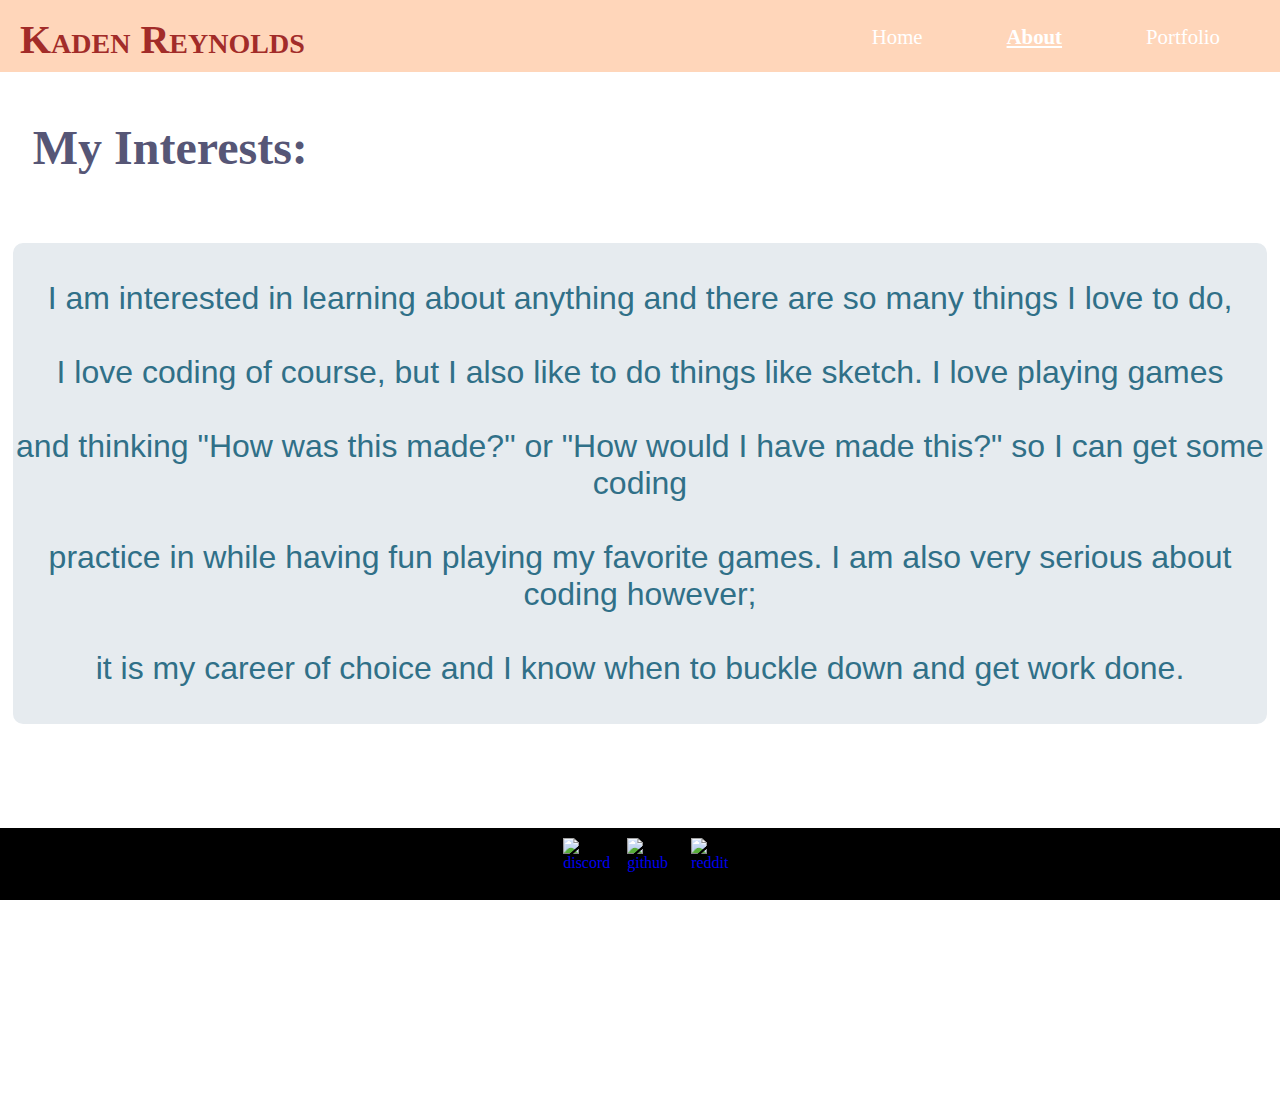
==== about.html @ a998a34d "First Commit Copied code from pt 1" ====
<!DOCTYPE html>
<html lang="en">
<head>
  <meta charset="UTF-8">
  <meta name="viewport" content="width=device-width, initial-scale=1.0">
  <title>About</title>
  <link rel="stylesheet" href="style.css">
</head>
<body>
  <header>
    <div id="links">
      <a class="navlinks" href="C:\Users\kaden\Documents\Coursework\blockwork\personal_website\home.html">Home</a>
      <a class="navlinks" id="currentpagelink" href="C:\Users\kaden\Documents\Coursework\blockwork\personal_website\about.html">About</a>
      <a class="navlinks" href="C:\Users\kaden\Documents\Coursework\blockwork\personal_website\portfolio.html">Portfolio</a>
    </div>
    <div id="logo">
      <h1>Kaden Reynolds</h1>
    </div>
  </header>
  <main>
    <h3 id="interestheader">My Interests:</h3>
    <p id="interestpara">
      <br>
      I am interested in learning about anything and there are so many things I love to do, 
      <br>
      <br>
      I love coding of course, but I also like to do things like sketch. I love playing games 
      <br>
      <br>
      and thinking "How was this made?" or "How would I have made this?" so I can get some coding 
      <br>
      <br>
      practice in while having fun playing my favorite games. I am also very serious about coding however; 
      <br>
      <br>
      it is my career of choice and I know when to buckle down and get work done.
      <br>
      <br>
    </p>
  </main>
  <footer>
    <a href="https://discord.com" id="discordlink" target="_blank">
      <img src="C:\Users\kaden\Downloads\discord (6).png" alt="discord" id="discordimg">
      </img>
    </a>
    <a href="https://github.com" id="githublink" target="_blank">
      <img src="C:\Users\kaden\Downloads\github (2).png" alt="github" id="githubimg">
      </img>
    </a> 
    <a href="https://reddit.com" id="redditlink" target="_blank">
      <img src="C:\Users\kaden\Downloads\reddit (2).png" alt="reddit" id="redditimg">
      </img>
    </a>
  </footer>
</body>
</html>
---- style.css ----
body{
 background-color: rgb(255, 255, 255)
}

header{
  position: fixed;
  z-index: 2;
  width: 100vw;
  height: 8vh;
  margin: 0px auto;
  padding: 0px;
  left: 0px;
  top: 0px;
  background-color: rgb(255, 214, 186);
}

#links{
  position: relative;
  float: right;
  top: 2.8vh;
  right: 20px;
}

.navlinks{
  padding: 20px 40px;
  color: white;
  text-decoration: none;
  text-align: right;
  font-size: 1.3em;  
}

.navlinks:hover{
  background-color: rgb(161, 147, 129);
  border-radius: 3px;
}

#logo{
  position: relative;
  margin: 0px auto;
  padding: 0px;
  float: left;
  bottom: 15%;
  text-align: left;
  left: 20px;
  font-variant: small-caps;
  font-size: 1.25em;
  color: rgb(162, 44, 41);
}

#currentpagelink{
  text-decoration: underline;
  font-weight: 900;
}

#divone{
  position: absolute;
  z-index: 1;
  margin: 0px auto;
  padding: 0px;
  width: 98vw;
  height: 100vh;
  background: url(file:///C:/Users/kaden/Downloads/image_2023-10-09_104027825.png) no-repeat center;
  background-size: 50%;
  background-position: right;
  background-color: rgb(230, 235, 239);
  border-radius: 10px;
}

main{
  position: relative;
  width: 98vw;
  min-height: 100vh;
  margin: 100px auto;
  background-color: rgb(255, 255, 255);
  border-radius: 10px;
}

#divoneheader{
  position: absolute;
  width: 96.7%;
  padding: 10px;
  padding-left: 15px;
  margin: 0px auto;
  margin-bottom: 5%;
  font-family:Verdana, Geneva, Tahoma, sans-serif;
  font-size: 2.65em;
  font-weight: 900;
  text-decoration: underline;
  color: rgb(116, 179, 206);
}

#informationparagraph{
  position: absolute;
  padding-top: 25vh;
  padding-left: 30px;
  color: rgb(56,56,76);
  font-size: 1.3em;
  font-weight: light;
  font-family:Verdana, Geneva, Tahoma, sans-serif;
  word-spacing: .1em;
}

#favquote{
  position: absolute;
  padding-top: 65vh;
  padding-left: 4vw;
  font-weight: lighter;
  font-size: 3em;
  font-family: 'Segoe UI', Tahoma, Geneva, Verdana, sans-serif;
  color: rgb(116, 179, 206);
}


footer{
  position: fixed;
  z-index: 2;
  padding: 0;
  margin: 0px auto;
  left: 0px;
  bottom: 0px;
  width: 100vw;
  height: 8vh;
  background-color: black;
}

#interestheader{
  padding: 20px;
  font-size: 3em;
  color:  rgb(86, 86, 118);
}

#interestpara{
  text-align: center;
  margin: 0px auto;
  width: fit-content;
  font-size: 2em;
  font-weight: lighter;
  font-family:'Segoe UI', Tahoma, Geneva, Verdana, sans-serif;
  background-color: rgb(230, 235, 239);
  color: rgb(48, 112, 136);
  border-radius: 10px;
}

#projectsheader{
  padding: 0;
  margin: 5px auto;
  text-align: center;
  text-decoration: underline;
  font-size: 4em;
  font-family: Arial, sans-serif;
  font-weight: lighter;
  color: rgb(86, 86, 118);
}

#projectone{
  background-color: rgb(230, 235, 239);
}

#projectoneimage{
  position: absolute;
  margin: 75px auto;
  right: 30px;
  width: 30vw;
  height: 70vh;
  background: url(file:///C:/Users/kaden/Videos/Captures/Document%20-%20Opera%2010_10_2023%2012_19_15%20AM.png) no-repeat;
  background-size: contain;
  border-radius: 10px;
}

#projectonedesc{
  padding: 10px;
  width: 35vw;
  margin-top: 80px;
  margin-left: 20px;
  font-size: 1.75em;
  border-radius: 10px;
  background-color: white;
}

#projectonelink{
  position: absolute;
  padding-top: 8vh;
  left: 30%;
  text-align: center;
  font-size: 3em;
  font-weight: bold;
  color: rgb(5, 74, 77);
}

#projecttwo{
  background-color: rgb(230, 235, 239);
}

#projecttwoimage{
  position: absolute;
  margin: 75px auto;
  right: 30px;
  width: 30vw;
  height: 70vh;
  background: url(file:///C:/Users/kaden/Downloads/Grocery%20List%20-%20Opera%2010_10_2023%202_09_13%20PM.png) no-repeat;
  background-size: contain;
  border-radius: 10px;
}

#projecttwodesc{
  padding: 10px;
  width: 35vw;
  margin-top: 80px;
  margin-left: 20px;
  font-size: 1.75em;
  border-radius: 10px;
  background-color: white;
}

#projecttwolink{
  position: absolute;
  padding-top: 8vh;
  left: 30%;
  text-align: center;
  font-size: 3em;
  font-weight: bold;
  color: rgb(5, 74, 77);
}

#projectthree{
  background-color: rgb(230, 235, 239);
}

#projectthreeimage{
  position: absolute;
  margin: 75px auto;
  right: 30px;
  width: 30vw;
  height: 70vh;
  background: url(file:///C:/Users/kaden/Videos/Captures/KadenReynolds_Block_05-ZooProblem%20-%20Opera%2010_10_2023%202_18_54%20PM.png) no-repeat;
  background-size: contain;
  border-radius: 10px;
}

#projectthreedesc{
  padding: 10px;
  width: 35vw;
  margin-top: 80px;
  margin-left: 20px;
  font-size: 1.75em;
  border-radius: 10px;
  background-color: white;
}

#projectthreelink{
  position: absolute;
  padding-top: 8vh;
  left: 30%;
  text-align: center;
  font-size: 3em;
  font-weight: bold;
  color: rgb(5, 74, 77);
}


.projectdivs{
  position: relative;
  padding-top:10px;
  margin: 5px auto;
  width: 70vw;
  height: 70vh;
  background-color: rgb(218, 218, 218);
  border-radius: 7px;
}

.projectname{
  margin: 20px;
  width: 30vw;
  height: 4vh;
  padding-bottom: 20px;
  text-align: center;
  font-size: 3em;
  color: rgb(48, 112, 136);
  border-radius: 10px;
  background-color: white;
}

#discordimg{
  position: absolute;
  width: 50px;
  height: 50px;
  margin: 10px 44vw;
}

#discordlink:hover{
  background-color: rgb(0, 0, 0);
  border-radius: 0px;
}

#githubimg{
  position: absolute;
  width: 50px;
  height: 50px;
  margin: 10px 49vw;
}

#redditimg{
  position: absolute;
  width: 50px;
  height: 50px;
  margin: 10px 54vw;
}
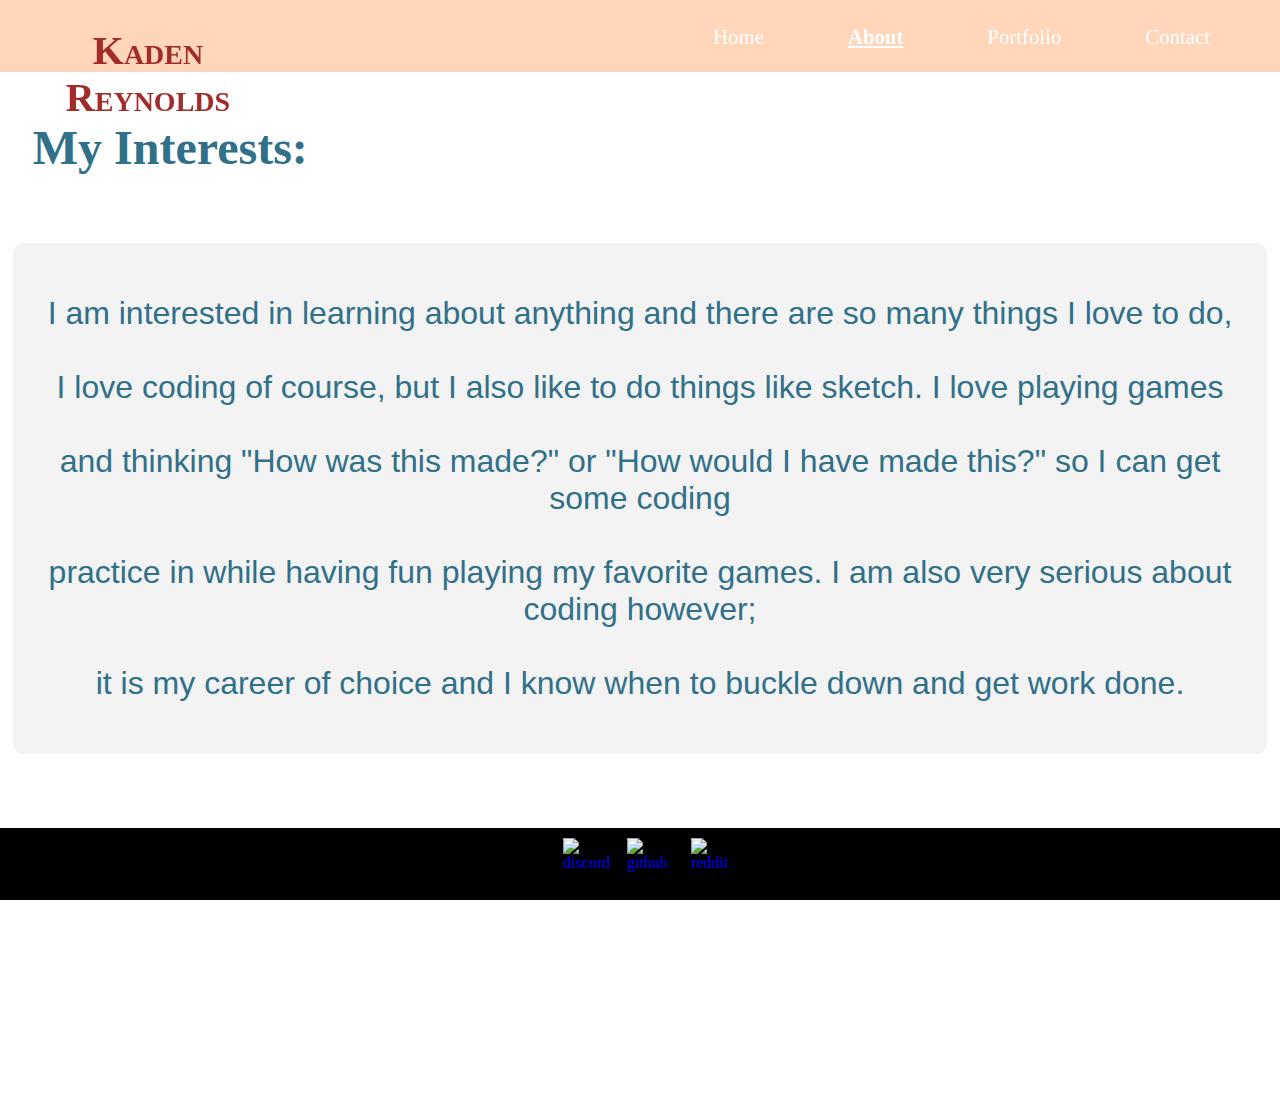
==== commit 74de486b: "Made contact.html responsive" ====
--- a/about.html
+++ b/about.html
@@ -9,12 +9,13 @@
 <body>
   <header>
     <div id="links">
-      <a class="navlinks" href="C:\Users\kaden\Documents\Coursework\blockwork\personal_website\home.html">Home</a>
-      <a class="navlinks" id="currentpagelink" href="C:\Users\kaden\Documents\Coursework\blockwork\personal_website\about.html">About</a>
-      <a class="navlinks" href="C:\Users\kaden\Documents\Coursework\blockwork\personal_website\portfolio.html">Portfolio</a>
+      <a class="navlinks" href="C:\Users\kaden\Documents\Coursework\blockwork\personal_website_2\home.html">Home</a>
+      <a class="navlinks" id="currentpagelink" href="C:\Users\kaden\Documents\Coursework\blockwork\personal_website_2\about.html">About</a>
+      <a class="navlinks" href="C:\Users\kaden\Documents\Coursework\blockwork\personal_website_2\portfolio.html">Portfolio</a>
+      <a class="navlinks" href="C:\Users\kaden\Documents\Coursework\blockwork\personal_website_2\contact.html">Contact</a>
     </div>
     <div id="logo">
-      <h1>Kaden Reynolds</h1>
+      <h1 id="logoname">Kaden Reynolds</h1>
     </div>
   </header>
   <main>
--- a/style.css
+++ b/style.css
@@ -1,3 +1,4 @@
+
 body{
  background-color: rgb(255, 255, 255)
 }
@@ -15,14 +16,17 @@
 }
 
 #links{
-  position: relative;
+  position: flex;
+  justify-content: flex-start;
+  align-self: center;
   float: right;
-  top: 2.8vh;
-  right: 20px;
+  margin-top: 2.8vh;
+  margin-right: 30px;
 }
 
 .navlinks{
   padding: 20px 40px;
+  z-index: 1;
   color: white;
   text-decoration: none;
   text-align: right;
@@ -35,16 +39,22 @@
 }
 
 #logo{
+  display: flex;
+  justify-content: flex-start; 
+  align-items: flex-start;
   position: relative;
   margin: 0px auto;
   padding: 0px;
-  float: left;
-  bottom: 15%;
-  text-align: left;
+  z-index: -1;
+  width: 20vw;
+  height: 5vh;
+  float: left; 
+  text-align: center;
   left: 20px;
   font-variant: small-caps;
   font-size: 1.25em;
   color: rgb(162, 44, 41);
+  /* background-color: rgb(255, 214, 186); */
 }
 
 #currentpagelink{
@@ -59,10 +69,10 @@
   padding: 0px;
   width: 98vw;
   height: 100vh;
-  background: url(file:///C:/Users/kaden/Downloads/image_2023-10-09_104027825.png) no-repeat center;
+  background: url(file:///C:/Users/kaden/Downloads/image_2023-10-09_104027825.png) no-repeat;
   background-size: 50%;
   background-position: right;
-  background-color: rgb(230, 235, 239);
+  background-color: rgb(243, 243, 243);
   border-radius: 10px;
 }
 
@@ -78,31 +88,31 @@
 #divoneheader{
   position: absolute;
   width: 96.7%;
-  padding: 10px;
-  padding-left: 15px;
+  padding: 20px;
+  padding-left: 25px;
   margin: 0px auto;
   margin-bottom: 5%;
-  font-family:Verdana, Geneva, Tahoma, sans-serif;
-  font-size: 2.65em;
-  font-weight: 900;
-  text-decoration: underline;
+  font-family:'Gill Sans', 'Gill Sans MT', Calibri, 'Trebuchet MS', sans-serif;
+  font-size: 2.85em;
+  font-weight: lighter;
   color: rgb(116, 179, 206);
 }
 
 #informationparagraph{
-  position: absolute;
+  position: flex;
+  justify-content: flex-start;
   padding-top: 25vh;
   padding-left: 30px;
   color: rgb(56,56,76);
   font-size: 1.3em;
-  font-weight: light;
+  font-weight: lighter;
   font-family:Verdana, Geneva, Tahoma, sans-serif;
   word-spacing: .1em;
 }
 
 #favquote{
   position: absolute;
-  padding-top: 65vh;
+  padding-top: 6vh;
   padding-left: 4vw;
   font-weight: lighter;
   font-size: 3em;
@@ -110,6 +120,321 @@
   color: rgb(116, 179, 206);
 }
 
+#interestheader{
+  padding: 20px;
+  font-size: 3em;
+  color: rgb(48, 112, 136);
+}
+
+#interestpara{
+  text-align: center;
+  margin: 0px auto;
+  width: fit-content;
+  padding: 15px;
+  font-size: 2em;
+  font-weight: lighter;
+  font-family:'Segoe UI', Tahoma, Geneva, Verdana, sans-serif;
+  background-color: rgb(243, 243, 243);
+  color: rgb(48, 112, 136);
+  border-radius: 10px;
+}
+
+#projectsheader{
+  padding: 0;
+  margin: 5px auto;
+  text-align: center;
+  font-size: 4em;
+  font-family:'Trebuchet MS', 'Lucida Sans Unicode', 'Lucida Grande', 'Lucida Sans', Arial, sans-serif;
+  font-weight: lighter;
+  color: rgb(86, 86, 118);
+}
+
+#projectone{
+  background-color: rgb(242, 242, 242);
+}
+
+#projectoneimage{
+  position: absolute;
+  margin: 75px auto;
+  right: 30px;
+  width: 30vw;
+  height: 70vh;
+  background: url(file:///C:/Users/kaden/Videos/Captures/Document%20-%20Opera%2010_10_2023%2012_19_15%20AM.png) no-repeat;
+  background-size: contain;
+  border-radius: 10px;
+}
+
+#projectonedesc{
+  padding: 10px;
+  width: 35vw;
+  margin-top: 80px;
+  margin-left: 20px;
+  font-size: 1.75em;
+  border-radius: 10px;
+  font-family:'Gill Sans', 'Gill Sans MT', Calibri, 'Trebuchet MS', sans-serif;
+  /* background-color: white; */
+}
+
+#projectonelink{
+  position: absolute;
+  margin: 9vh auto;
+  padding: 10px;
+  left: 35%;
+  text-align: center;
+  text-decoration: none;
+  font-size: 2em;
+  font-weight: light;
+  font-family: Georgia, Times, 'Times New Roman', serif;
+  border-radius: 10px;
+  color: rgb(5, 74, 77);
+}
+
+#projectonelink:hover{
+  background-color:#ccc;
+}
+
+#projecttwo{
+  background-color: rgb(242, 242, 242);
+}
+
+#projecttwoimage{
+  position: absolute;
+  margin: 75px auto;
+  right: 30px;
+  width: 30vw;
+  height: 70vh;
+  background: url(file:///C:/Users/kaden/Downloads/Grocery%20List%20-%20Opera%2010_10_2023%202_09_13%20PM.png) no-repeat;
+  background-size: contain;
+  border-radius: 10px;
+}
+
+#projecttwodesc{
+  padding: 10px;
+  width: 35vw;
+  margin-top: 80px;
+  margin-left: 20px;
+  font-size: 1.75em;
+  border-radius: 10px;
+  font-family:'Gill Sans', 'Gill Sans MT', Calibri, 'Trebuchet MS', sans-serif;
+  /* background-color: white; */
+}
+
+#projecttwolink{
+  position: absolute;
+  margin: 9vh auto;
+  padding: 10px;
+  left: 35%;
+  text-align: center;
+  text-decoration: none;
+  font-size: 2em;
+  font-weight: light;
+  font-family: Georgia, Times, 'Times New Roman', serif;
+  border-radius: 10px;
+  color: rgb(5, 74, 77);
+}
+
+#projecttwolink:hover{
+  background-color:#ccc;
+}
+
+#projectthree{
+  background-color: rgb(242, 242, 242);
+}
+
+#projectthreeimage{
+  position: absolute;
+  margin: 75px auto;
+  right: 30px;
+  width: 30vw;
+  height: 70vh;
+  background: url(file:///C:/Users/kaden/Videos/Captures/KadenReynolds_Block_05-ZooProblem%20-%20Opera%2010_10_2023%202_18_54%20PM.png) no-repeat;
+  background-size: contain;
+  border-radius: 10px;
+}
+
+#projectthreedesc{
+  padding: 10px;
+  width: 35vw;
+  margin-top: 80px;
+  margin-left: 20px;
+  font-size: 1.75em;
+  border-radius: 10px;
+  font-weight: light;
+  font-family:'Gill Sans', 'Gill Sans MT', Calibri, 'Trebuchet MS', sans-serif;
+  /* background-color: white; */
+}
+
+#projectthreelink{
+  position: absolute;
+  margin: 9vh auto;
+  padding: 10px;
+  left: 35%;
+  text-align: center;
+  text-decoration: none;
+  font-size: 2em;
+  font-weight: light;
+  font-family: Georgia, Times, 'Times New Roman', serif;
+  border-radius: 10px;
+  color: rgb(5, 74, 77);
+}
+
+#projectthreelink:hover{
+  background-color:#ccc;
+}
+
+
+.projectdivs{
+  position: relative;
+  padding-top:10px;
+  margin: 5px auto;
+  width: 70vw;
+  height: 70vh;
+  background-color: rgb(218, 218, 218);
+  border-radius: 7px;
+}
+
+.projectname{
+  margin: 20px;
+  width: 30vw;
+  height: 4vh;
+  padding-bottom: 20px;
+  text-align: center;
+  font-size: 3.5em;
+  font-family: 'Gill Sans', 'Gill Sans MT', Calibri, 'Trebuchet MS', sans-serif;
+  font-weight: lighter;
+  color: rgb(48, 112, 136);
+  border-radius: 10px;
+  /* background-color: white; */
+}
+
+#discordimg{
+  position: absolute;
+  width: 50px;
+  height: 50px;
+  margin: 10px 44vw;
+}
+
+#discordlink:hover{
+  background-color: rgb(0, 0, 0);
+  border-radius: 0px;
+}
+
+#githubimg{
+  position: absolute;
+  width: 50px;
+  height: 50px;
+  margin: 10px 49vw;
+}
+
+#redditimg{
+  position: absolute;
+  width: 50px;
+  height: 50px;
+  margin: 10px 54vw;
+}
+
+#formdiv{
+  display: flex;
+  justify-content: space-between;
+  align-items: flex-start;
+  margin: 15vh auto;
+  width: 40vw;
+  height: 65vh;
+  padding-left: 5vw;
+  padding-right: 2vw;
+  margin-left: 25%;
+  background-color:#f0f0f0;
+  border-radius: 5px;
+}
+
+#formheader{
+  position: relative;
+  top: 1vh;
+  font-size: 4em;
+  font-weight:500;
+  font-family: Georgia, Times, 'Times New Roman', serif;
+  color: rgb(48, 112, 136);
+}
+
+#contactform{
+  position: flex;
+  justify-content: flex-start;
+  align-items: center;
+  margin-top: 13vh;
+} 
+
+.labels{
+  font-size: 1.3em;
+  font-weight: light;
+  font-family: 'Gill Sans', 'Gill Sans MT', Calibri, 'Trebuchet MS', sans-serif;
+  /* color: rgb(86, 86, 118); */
+  color: rgb(5, 74, 77);
+}
+
+.forminputs{
+  width: 14vw;
+  height: 3.5vh;
+  display: block;
+  padding-right: 5vw;
+  margin-top: .5vh;
+  margin-bottom: 3vh;
+  box-sizing: border-box;
+  border: none;
+  border-bottom: 2px solid #ccc;
+  border-radius: 4px;
+  background-color: #f8f8f8;
+  font-family: 'Segoe UI', Tahoma, Geneva, Verdana, sans-serif;
+}
+
+#messageheader{
+  margin-bottom: .5vh;
+  font-size: 1.3em;
+  font-weight: lighter;
+}
+
+textarea{
+  width: 20vw;
+  height: 20vh;
+  padding: 7px;
+  box-sizing: border-box;
+  border: none;
+  border-bottom: 2px solid #ccc;
+  border-radius: 4px;
+  background-color: #f8f8f8;
+  resize: none;
+  font-family: 'Segoe UI', Tahoma, Geneva, Verdana, sans-serif;
+}
+
+#submitbtn{
+  margin-top: 3vh;
+  padding: 0px;
+  width: 8vw;
+  height: 4vh;
+  text-align: center;
+  font-size: 1.5em;
+  font-weight: light;
+  background-color: #f0f0f0;
+  border: 3px solid #ccc;
+  /* color: rgb(5, 74, 77); */
+  color: rgb(86, 86, 118);
+}
+
+#submitbtn:hover{
+  background-color: #ccc;
+  font-weight:600;
+}
+
+#congratsheader{
+  font-size: 4em;
+  text-align: center;
+  font-family:'Segoe UI', Tahoma, Geneva, Verdana, sans-serif;
+}
+
+#recievedheader{
+  font-size: 1em;
+  text-align: center;
+  font-family:Tahoma, Geneva, Verdana, sans-serif;
+}
 
 footer{
   position: fixed;
@@ -123,185 +448,74 @@
   background-color: black;
 }
 
-#interestheader{
-  padding: 20px;
-  font-size: 3em;
-  color:  rgb(86, 86, 118);
-}
-
-#interestpara{
-  text-align: center;
-  margin: 0px auto;
-  width: fit-content;
-  font-size: 2em;
-  font-weight: lighter;
-  font-family:'Segoe UI', Tahoma, Geneva, Verdana, sans-serif;
-  background-color: rgb(230, 235, 239);
-  color: rgb(48, 112, 136);
-  border-radius: 10px;
-}
-
-#projectsheader{
-  padding: 0;
-  margin: 5px auto;
-  text-align: center;
-  text-decoration: underline;
-  font-size: 4em;
-  font-family: Arial, sans-serif;
-  font-weight: lighter;
-  color: rgb(86, 86, 118);
-}
-
-#projectone{
-  background-color: rgb(230, 235, 239);
-}
-
-#projectoneimage{
-  position: absolute;
-  margin: 75px auto;
-  right: 30px;
-  width: 30vw;
-  height: 70vh;
-  background: url(file:///C:/Users/kaden/Videos/Captures/Document%20-%20Opera%2010_10_2023%2012_19_15%20AM.png) no-repeat;
-  background-size: contain;
-  border-radius: 10px;
-}
-
-#projectonedesc{
-  padding: 10px;
-  width: 35vw;
-  margin-top: 80px;
-  margin-left: 20px;
-  font-size: 1.75em;
-  border-radius: 10px;
-  background-color: white;
-}
-
-#projectonelink{
-  position: absolute;
-  padding-top: 8vh;
-  left: 30%;
-  text-align: center;
-  font-size: 3em;
-  font-weight: bold;
-  color: rgb(5, 74, 77);
-}
-
-#projecttwo{
-  background-color: rgb(230, 235, 239);
-}
-
-#projecttwoimage{
-  position: absolute;
-  margin: 75px auto;
-  right: 30px;
-  width: 30vw;
-  height: 70vh;
-  background: url(file:///C:/Users/kaden/Downloads/Grocery%20List%20-%20Opera%2010_10_2023%202_09_13%20PM.png) no-repeat;
-  background-size: contain;
-  border-radius: 10px;
-}
-
-#projecttwodesc{
-  padding: 10px;
-  width: 35vw;
-  margin-top: 80px;
-  margin-left: 20px;
-  font-size: 1.75em;
-  border-radius: 10px;
-  background-color: white;
-}
-
-#projecttwolink{
-  position: absolute;
-  padding-top: 8vh;
-  left: 30%;
-  text-align: center;
-  font-size: 3em;
-  font-weight: bold;
-  color: rgb(5, 74, 77);
-}
-
-#projectthree{
-  background-color: rgb(230, 235, 239);
-}
-
-#projectthreeimage{
-  position: absolute;
-  margin: 75px auto;
-  right: 30px;
-  width: 30vw;
-  height: 70vh;
-  background: url(file:///C:/Users/kaden/Videos/Captures/KadenReynolds_Block_05-ZooProblem%20-%20Opera%2010_10_2023%202_18_54%20PM.png) no-repeat;
-  background-size: contain;
-  border-radius: 10px;
-}
-
-#projectthreedesc{
-  padding: 10px;
-  width: 35vw;
-  margin-top: 80px;
-  margin-left: 20px;
-  font-size: 1.75em;
-  border-radius: 10px;
-  background-color: white;
-}
-
-#projectthreelink{
-  position: absolute;
-  padding-top: 8vh;
-  left: 30%;
-  text-align: center;
-  font-size: 3em;
-  font-weight: bold;
-  color: rgb(5, 74, 77);
-}
-
-
-.projectdivs{
-  position: relative;
-  padding-top:10px;
-  margin: 5px auto;
-  width: 70vw;
-  height: 70vh;
-  background-color: rgb(218, 218, 218);
-  border-radius: 7px;
-}
-
-.projectname{
-  margin: 20px;
-  width: 30vw;
-  height: 4vh;
-  padding-bottom: 20px;
-  text-align: center;
-  font-size: 3em;
-  color: rgb(48, 112, 136);
-  border-radius: 10px;
-  background-color: white;
-}
-
-#discordimg{
-  position: absolute;
-  width: 50px;
-  height: 50px;
-  margin: 10px 44vw;
-}
-
-#discordlink:hover{
-  background-color: rgb(0, 0, 0);
-  border-radius: 0px;
-}
-
-#githubimg{
-  position: absolute;
-  width: 50px;
-  height: 50px;
-  margin: 10px 49vw;
-}
-
-#redditimg{
-  position: absolute;
-  width: 50px;
-  height: 50px;
-  margin: 10px 54vw;
-}
+@media all and (max-width: 1000px){
+  #logo{
+    font-size: 1em;
+    margin: 0px;
+    justify-content: flex-start;
+    align-items: flex-start;
+  }
+  #logoname{
+    visibility: hidden;
+    content: "KR";
+  }
+  #logoname::after{
+    visibility: visible;
+    content: "KR";
+    text-align: right;
+  }
+  #formdiv{
+    width: 80vw;
+    height: 80vh;
+    margin: 20vh 0px;
+  }
+}
+
+@media all and (max-width: 600px){
+  #divone{
+    background-size: 10%;
+  }
+  #formdiv{
+    width: 99vw;
+    height: 99vh;
+    justify-content: flex-start;
+    margin: 20vh 0px;
+    padding: 5px;
+  }
+  #formheader{
+    font-size: 2em;
+  }
+  .forminputs{
+    width: 60vw;
+    padding: 0px;
+    margin-left: 0%;
+  }
+  textarea{
+    width: 60vw;
+    padding: 0px;
+    margin-left: 0%;
+  }
+  .navlinks{
+    font-size: 1em;
+  }
+  #submitbtn{
+    font-size: 1em;
+    width: 20vw;
+  }
+  footer{
+    margin: 2.5vw;
+  }
+}
+
+@media all and (max-width: 400px){
+  .forminputs{
+    width: 40vw;
+    padding: 0px;
+    margin-left: 0%;
+  }
+  textarea{
+    width: 40vw;
+    padding: 0px;
+    margin-left: 0%;
+  }
+}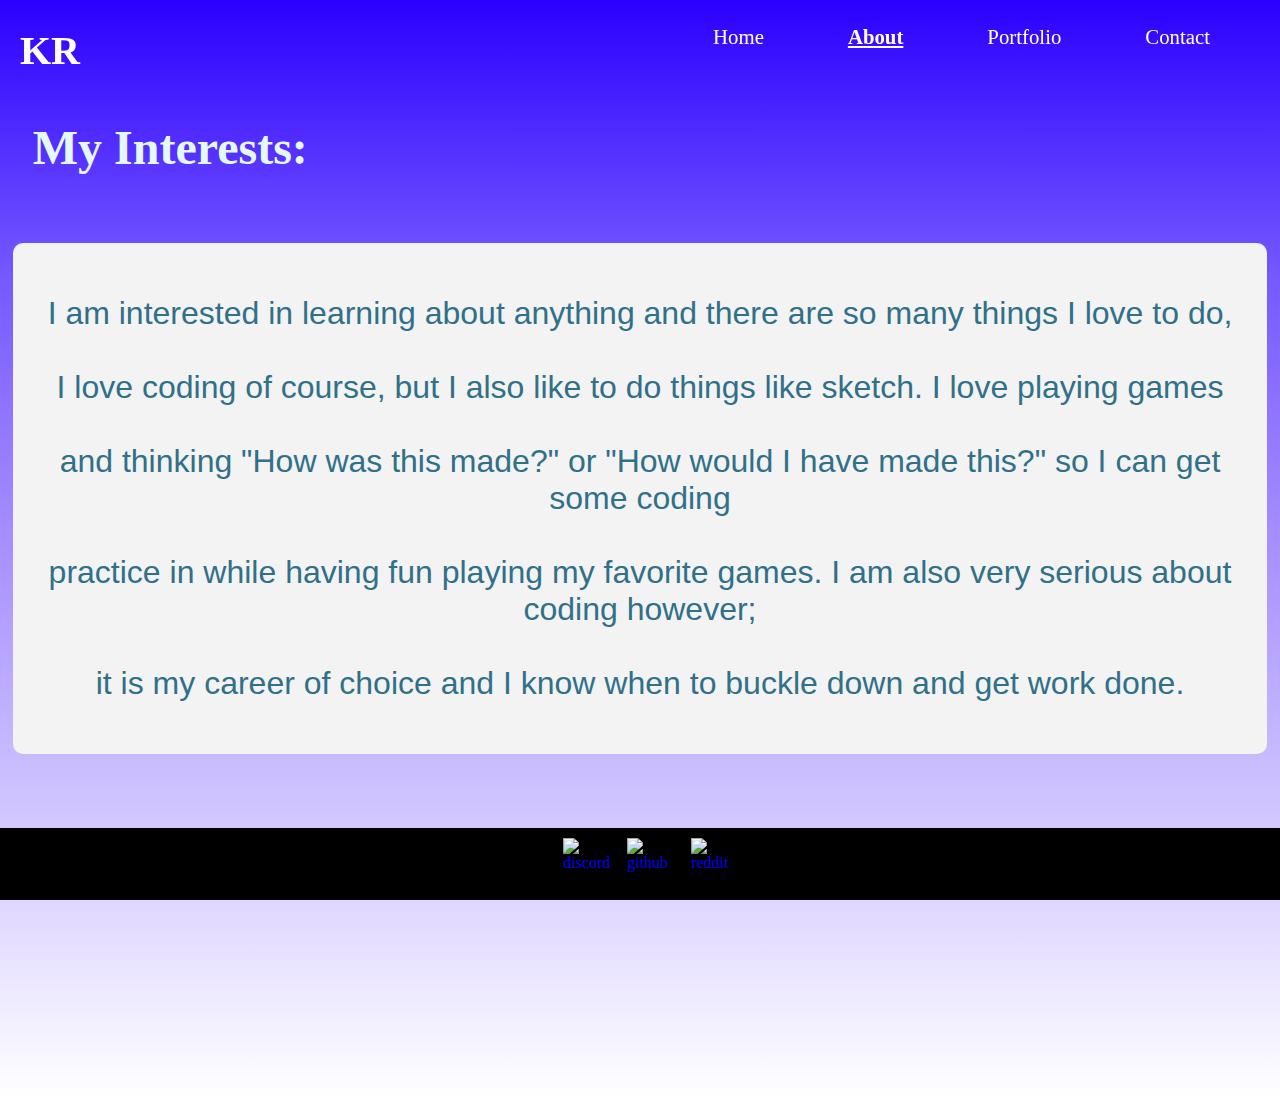
==== commit e63c9c3f: "Complete restyle" ====
--- a/about.html
+++ b/about.html
@@ -15,7 +15,7 @@
       <a class="navlinks" href="C:\Users\kaden\Documents\Coursework\blockwork\personal_website_2\contact.html">Contact</a>
     </div>
     <div id="logo">
-      <h1 id="logoname">Kaden Reynolds</h1>
+      <h1 id="logoname">KR</h1>
     </div>
   </header>
   <main>
--- a/style.css
+++ b/style.css
@@ -1,6 +1,6 @@
 
 body{
- background-color: rgb(255, 255, 255)
+  background-image: linear-gradient(to top, #ffffff, #d3c8ff, #a791ff, #7658ff, #2c00ff);
 }
 
 header{
@@ -12,7 +12,7 @@
   padding: 0px;
   left: 0px;
   top: 0px;
-  background-color: rgb(255, 214, 186);
+  /* background-color: rgb(255, 214, 186); */
 }
 
 #links{
@@ -34,7 +34,8 @@
 }
 
 .navlinks:hover{
-  background-color: rgb(161, 147, 129);
+  background-color: rgb(255, 255, 255);
+  color: black;
   border-radius: 3px;
 }
 
@@ -53,7 +54,7 @@
   left: 20px;
   font-variant: small-caps;
   font-size: 1.25em;
-  color: rgb(162, 44, 41);
+  color: rgb(255, 255, 255);
   /* background-color: rgb(255, 214, 186); */
 }
 
@@ -72,7 +73,7 @@
   background: url(file:///C:/Users/kaden/Downloads/image_2023-10-09_104027825.png) no-repeat;
   background-size: 50%;
   background-position: right;
-  background-color: rgb(243, 243, 243);
+  /* background-color: rgb(243, 243, 243); */
   border-radius: 10px;
 }
 
@@ -81,7 +82,7 @@
   width: 98vw;
   min-height: 100vh;
   margin: 100px auto;
-  background-color: rgb(255, 255, 255);
+  /* background-color: rgb(255, 255, 255); */
   border-radius: 10px;
 }
 
@@ -95,7 +96,7 @@
   font-family:'Gill Sans', 'Gill Sans MT', Calibri, 'Trebuchet MS', sans-serif;
   font-size: 2.85em;
   font-weight: lighter;
-  color: rgb(116, 179, 206);
+  color: rgb(255, 255, 255);
 }
 
 #informationparagraph{
@@ -103,7 +104,7 @@
   justify-content: flex-start;
   padding-top: 25vh;
   padding-left: 30px;
-  color: rgb(56,56,76);
+  color: rgb(216, 216, 255);
   font-size: 1.3em;
   font-weight: lighter;
   font-family:Verdana, Geneva, Tahoma, sans-serif;
@@ -117,13 +118,13 @@
   font-weight: lighter;
   font-size: 3em;
   font-family: 'Segoe UI', Tahoma, Geneva, Verdana, sans-serif;
-  color: rgb(116, 179, 206);
+  color: rgb(0, 31, 209);
 }
 
 #interestheader{
   padding: 20px;
   font-size: 3em;
-  color: rgb(48, 112, 136);
+  color: rgb(228, 248, 255);
 }
 
 #interestpara{
@@ -146,47 +147,72 @@
   font-size: 4em;
   font-family:'Trebuchet MS', 'Lucida Sans Unicode', 'Lucida Grande', 'Lucida Sans', Arial, sans-serif;
   font-weight: lighter;
-  color: rgb(86, 86, 118);
+  color: rgb(255, 255, 255);
 }
 
 #projectone{
+  display: flex;
+  position: absolute;
+  justify-content: flex-start;
+  align-items: flex-start;
+  margin-right: 0px;
+  margin-left: 1vw;
   background-color: rgb(242, 242, 242);
 }
 
 #projectoneimage{
   position: absolute;
-  margin: 75px auto;
-  right: 30px;
+  display: flex;
+  top: 0px;
   width: 30vw;
-  height: 70vh;
+  height: 28.5vh;
+  z-index: 1;
   background: url(file:///C:/Users/kaden/Videos/Captures/Document%20-%20Opera%2010_10_2023%2012_19_15%20AM.png) no-repeat;
-  background-size: contain;
+  background-size: cover;
+  border-top-right-radius: 7px;
+  border-top-left-radius: 7px;
+  border-bottom-left-radius: 2px;
+  border-bottom-right-radius: 2px;
+}
+
+#projectonedesc{
+  position: absolute;
+  padding: 1vh;
+  margin: 1vh auto;
+  width: 25vw;
+  height: 16vh;
+  top: 18.5vw;
+  left: 6%;
+  font-size: 1em;
   border-radius: 10px;
-}
-
-#projectonedesc{
-  padding: 10px;
-  width: 35vw;
-  margin-top: 80px;
-  margin-left: 20px;
-  font-size: 1.75em;
-  border-radius: 10px;
+  border-bottom: 2px solid grey;
   font-family:'Gill Sans', 'Gill Sans MT', Calibri, 'Trebuchet MS', sans-serif;
-  /* background-color: white; */
+  background-color: white;
 }
 
 #projectonelink{
   position: absolute;
-  margin: 9vh auto;
-  padding: 10px;
-  left: 35%;
+  margin: 11.3vh auto;
+  margin-bottom: 0px;
+  height: 4vh;
+  padding: 5px 10px;
+  padding-bottom: 0px;
+  left: 74%;
+  top: 17.2vh;
+  z-index: 1;
   text-align: center;
   text-decoration: none;
-  font-size: 2em;
+  font-size: 1.25em;
   font-weight: light;
   font-family: Georgia, Times, 'Times New Roman', serif;
-  border-radius: 10px;
+  border-bottom-left-radius: 10px;
+  border-bottom-right-radius: 10px;
+  border-top-right-radius: 0px;
+  border-top-left-radius: 0px;
+  border-bottom: solid 2px grey;
+  border-top: 2px solid grey;
   color: rgb(5, 74, 77);
+  background-color: white;
 }
 
 #projectonelink:hover{
@@ -194,43 +220,69 @@
 }
 
 #projecttwo{
+  position: absolute;
+  display: flex;
+  justify-content: flex-start;
+  align-items: flex-start;
+  top: 11.5vh;
+  margin-top: 0px;
+  margin-left: 33.5vw;
   background-color: rgb(242, 242, 242);
 }
 
 #projecttwoimage{
   position: absolute;
-  margin: 75px auto;
-  right: 30px;
+  display: flex;
+  top: 0px;
   width: 30vw;
-  height: 70vh;
+  height: 28.5vh;
+  z-index: 1;
   background: url(file:///C:/Users/kaden/Downloads/Grocery%20List%20-%20Opera%2010_10_2023%202_09_13%20PM.png) no-repeat;
-  background-size: contain;
+  background-size: cover;
+  border-top-right-radius: 7px;
+  border-top-left-radius: 7px;
+  border-bottom-left-radius: 2px;
+  border-bottom-right-radius: 2px;
+}
+
+#projecttwodesc{
+  position: absolute;
+  padding: 1vh;
+  margin: 1vh auto;
+  width: 25vw;
+  height: 16vh;
+  top: 18.5vw;
+  left: 6%;
+  font-size: 1em;
   border-radius: 10px;
-}
-
-#projecttwodesc{
-  padding: 10px;
-  width: 35vw;
-  margin-top: 80px;
-  margin-left: 20px;
-  font-size: 1.75em;
-  border-radius: 10px;
+  border-bottom: 2px solid grey;
   font-family:'Gill Sans', 'Gill Sans MT', Calibri, 'Trebuchet MS', sans-serif;
-  /* background-color: white; */
+  background-color: white;
 }
 
 #projecttwolink{
   position: absolute;
-  margin: 9vh auto;
-  padding: 10px;
-  left: 35%;
+  margin: 11.3vh auto;
+  margin-bottom: 0px;
+  height: 4vh;
+  padding: 5px 10px;
+  padding-bottom: 0px;
+  left: 74%;
+  top: 17.2vh;
+  z-index: 1;
   text-align: center;
   text-decoration: none;
-  font-size: 2em;
+  font-size: 1.25em;
   font-weight: light;
   font-family: Georgia, Times, 'Times New Roman', serif;
-  border-radius: 10px;
+  border-bottom-left-radius: 10px;
+  border-bottom-right-radius: 10px;
+  border-top-right-radius: 0px;
+  border-top-left-radius: 0px;
+  border-bottom: solid 2px grey;
+  border-top: 2px solid grey;
   color: rgb(5, 74, 77);
+  background-color: white;
 }
 
 #projecttwolink:hover{
@@ -238,73 +290,105 @@
 }
 
 #projectthree{
+  position: absolute;
+  display: flex;
+  justify-content: flex-end;
+  align-items: flex-end;
+  top: 11.5vh;
+  margin-top: 0px;
+  margin-left: 66vw;
   background-color: rgb(242, 242, 242);
 }
 
 #projectthreeimage{
   position: absolute;
-  margin: 75px auto;
-  right: 30px;
+  display: flex;
+  top: 0px;
   width: 30vw;
-  height: 70vh;
+  height: 28.5vh;
+  z-index: 1;
   background: url(file:///C:/Users/kaden/Videos/Captures/KadenReynolds_Block_05-ZooProblem%20-%20Opera%2010_10_2023%202_18_54%20PM.png) no-repeat;
-  background-size: contain;
+  background-size: cover;
+  border-top-right-radius: 7px;
+  border-top-left-radius: 7px;
+  border-bottom-left-radius: 2px;
+  border-bottom-right-radius: 2px;
+}
+
+#projectthreedesc{
+  position: absolute;
+  padding: 1vh;
+  margin: 1vh auto;
+  width: 25vw;
+  height: 16vh;
+  top: 18.5vw;
+  left: 6%;
+  font-size: 1em;
   border-radius: 10px;
-}
-
-#projectthreedesc{
-  padding: 10px;
-  width: 35vw;
-  margin-top: 80px;
-  margin-left: 20px;
-  font-size: 1.75em;
-  border-radius: 10px;
-  font-weight: light;
+  border-bottom: 2px solid grey;
   font-family:'Gill Sans', 'Gill Sans MT', Calibri, 'Trebuchet MS', sans-serif;
-  /* background-color: white; */
+  background-color: white;
 }
 
 #projectthreelink{
   position: absolute;
-  margin: 9vh auto;
-  padding: 10px;
-  left: 35%;
+  margin: 11vh auto;
+  margin-bottom: 0px;
+  height: 4vh;
+  padding: 5px 10px;
+  padding-bottom: 0px;
+  left: 74%;
+  top: 17.2vh;
+  z-index: 1;
   text-align: center;
   text-decoration: none;
-  font-size: 2em;
+  font-size: 1.25em;
   font-weight: light;
   font-family: Georgia, Times, 'Times New Roman', serif;
-  border-radius: 10px;
+  border-bottom-left-radius: 10px;
+  border-bottom-right-radius: 10px;
+  border-top-right-radius: 0px;
+  border-top-left-radius: 0px;
+  border-bottom: solid 2px grey;
+  border-top: 2px solid grey;
   color: rgb(5, 74, 77);
+  background-color: white;
 }
 
 #projectthreelink:hover{
   background-color:#ccc;
 }
 
+#zooname{
+  padding-top: 20vh;
+  margin-bottom: 23vh;
+}
+
 
 .projectdivs{
   position: relative;
-  padding-top:10px;
-  margin: 5px auto;
-  width: 70vw;
-  height: 70vh;
+  padding-top: 10px;
+  width: 30vw;
+  height: 55vh;
   background-color: rgb(218, 218, 218);
   border-radius: 7px;
 }
 
 .projectname{
-  margin: 20px;
-  width: 30vw;
+  position: absolute;
+  margin: 25vh 20px;
+  width: 15vw;
   height: 4vh;
-  padding-bottom: 20px;
-  text-align: center;
-  font-size: 3.5em;
+  padding-top: 3vh;
+  left: 2%;
+  text-align: center;
+  font-size: 1.5em;
   font-family: 'Gill Sans', 'Gill Sans MT', Calibri, 'Trebuchet MS', sans-serif;
   font-weight: lighter;
   color: rgb(48, 112, 136);
   border-radius: 10px;
-  /* background-color: white; */
+  border-bottom: solid 2px grey;
+  background-color: white;
 }
 
 #discordimg{
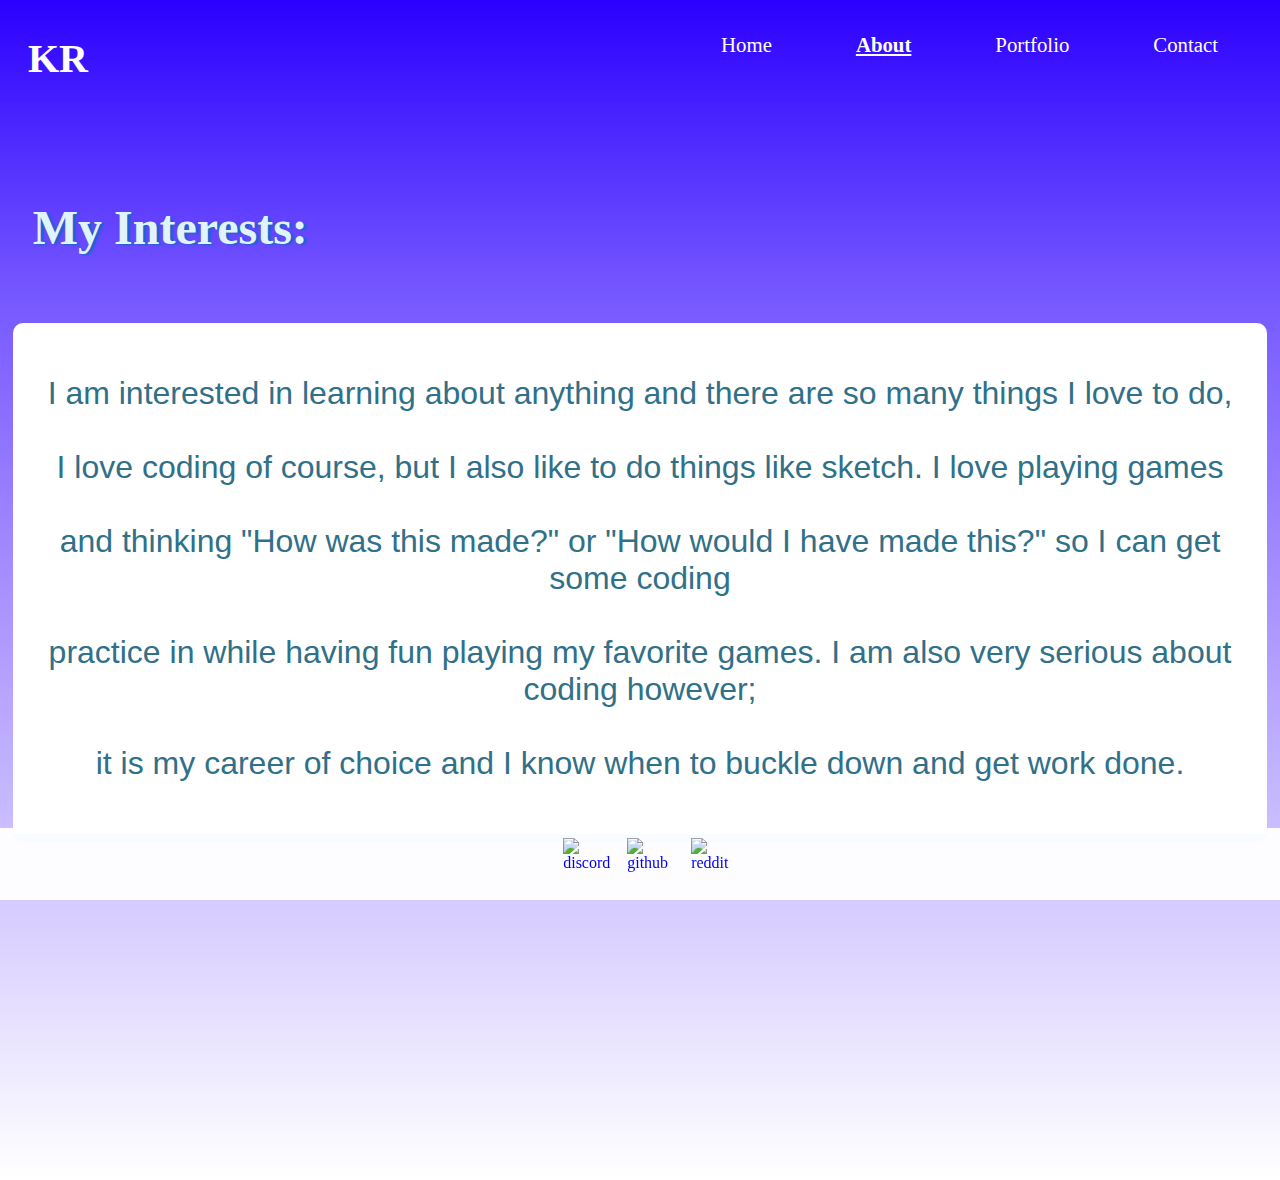
==== commit 3a6385b5: "Styled using CSS a bit more" ====
--- a/about.html
+++ b/about.html
@@ -41,15 +41,15 @@
   </main>
   <footer>
     <a href="https://discord.com" id="discordlink" target="_blank">
-      <img src="C:\Users\kaden\Downloads\discord (6).png" alt="discord" id="discordimg">
+      <img src="C:\Users\kaden\Downloads\discord (7).png" alt="discord" id="discordimg">
       </img>
     </a>
     <a href="https://github.com" id="githublink" target="_blank">
-      <img src="C:\Users\kaden\Downloads\github (2).png" alt="github" id="githubimg">
+      <img src="C:\Users\kaden\Downloads\github (3).png" alt="github" id="githubimg">
       </img>
     </a> 
     <a href="https://reddit.com" id="redditlink" target="_blank">
-      <img src="C:\Users\kaden\Downloads\reddit (2).png" alt="reddit" id="redditimg">
+      <img src="C:\Users\kaden\Downloads\reddit (3).png" alt="reddit" id="redditimg">
       </img>
     </a>
   </footer>
--- a/style.css
+++ b/style.css
@@ -4,7 +4,6 @@
 }
 
 header{
-  position: fixed;
   z-index: 2;
   width: 100vw;
   height: 8vh;
@@ -96,7 +95,8 @@
   font-family:'Gill Sans', 'Gill Sans MT', Calibri, 'Trebuchet MS', sans-serif;
   font-size: 2.85em;
   font-weight: lighter;
-  color: rgb(255, 255, 255);
+  color: rgb(224, 244, 253);
+  text-shadow: 3px 1px 2px rgb(23, 102, 204);
 }
 
 #informationparagraph{
@@ -104,10 +104,11 @@
   justify-content: flex-start;
   padding-top: 25vh;
   padding-left: 30px;
-  color: rgb(216, 216, 255);
+  color: rgb(26, 52, 167);
+  text-shadow: 1px 1px 2px rgb(201, 219, 233);
   font-size: 1.3em;
-  font-weight: lighter;
-  font-family:Verdana, Geneva, Tahoma, sans-serif;
+  font-family: 'Segoe UI', Tahoma, Geneva, Verdana, sans-serif;
+  font-weight: bold;
   word-spacing: .1em;
 }
 
@@ -124,7 +125,8 @@
 #interestheader{
   padding: 20px;
   font-size: 3em;
-  color: rgb(228, 248, 255);
+  color: rgb(224, 244, 253);
+  text-shadow: 3px 1px 2px rgb(23, 102, 204);
 }
 
 #interestpara{
@@ -135,19 +137,22 @@
   font-size: 2em;
   font-weight: lighter;
   font-family:'Segoe UI', Tahoma, Geneva, Verdana, sans-serif;
-  background-color: rgb(243, 243, 243);
+  background-color: rgb(255, 255, 255);
   color: rgb(48, 112, 136);
   border-radius: 10px;
+  border-bottom: 8px solid #8bbcff;
 }
 
 #projectsheader{
   padding: 0;
-  margin: 5px auto;
-  text-align: center;
-  font-size: 4em;
+  margin: 4px auto;
+  text-align: center;
+  font-size: 5em;
   font-family:'Trebuchet MS', 'Lucida Sans Unicode', 'Lucida Grande', 'Lucida Sans', Arial, sans-serif;
   font-weight: lighter;
-  color: rgb(255, 255, 255);
+  font-variant: small-caps;
+  color: rgb(224, 244, 253);
+  text-shadow: 3px 1px 2px rgb(23, 102, 204);
 }
 
 #projectone{
@@ -155,9 +160,13 @@
   position: absolute;
   justify-content: flex-start;
   align-items: flex-start;
+  top: 11.5vh;
   margin-right: 0px;
   margin-left: 1vw;
-  background-color: rgb(242, 242, 242);
+  border-bottom: 15px solid #cae0ff;
+  border-top-left-radius: 0px;
+  border-radius: 10px;
+  background-color: rgb(255, 255, 255);
 }
 
 #projectoneimage{
@@ -183,11 +192,13 @@
   height: 16vh;
   top: 18.5vw;
   left: 6%;
-  font-size: 1em;
+  font-size: .9em;
   border-radius: 10px;
   border-bottom: 2px solid grey;
-  font-family:'Gill Sans', 'Gill Sans MT', Calibri, 'Trebuchet MS', sans-serif;
-  background-color: white;
+  font-family: 'Segoe UI', Tahoma, Geneva, Verdana, sans-serif;
+  font-weight: bold;
+  background-color: rgb(248, 248, 248);
+  color: #4f90b6;
 }
 
 #projectonelink{
@@ -209,8 +220,7 @@
   border-bottom-right-radius: 10px;
   border-top-right-radius: 0px;
   border-top-left-radius: 0px;
-  border-bottom: solid 2px grey;
-  border-top: 2px solid grey;
+  border-bottom: solid 2px #8bbcff;
   color: rgb(5, 74, 77);
   background-color: white;
 }
@@ -227,7 +237,9 @@
   top: 11.5vh;
   margin-top: 0px;
   margin-left: 33.5vw;
-  background-color: rgb(242, 242, 242);
+  border-bottom: 15px solid #cae0ff;
+  border-radius: 10px;
+  background-color: rgb(255, 255, 255);
 }
 
 #projecttwoimage{
@@ -253,16 +265,18 @@
   height: 16vh;
   top: 18.5vw;
   left: 6%;
-  font-size: 1em;
+  font-size: .9em;
   border-radius: 10px;
   border-bottom: 2px solid grey;
-  font-family:'Gill Sans', 'Gill Sans MT', Calibri, 'Trebuchet MS', sans-serif;
-  background-color: white;
+  font-family: 'Segoe UI', Tahoma, Geneva, Verdana, sans-serif;
+  font-weight: bold;
+  background-color: rgb(248, 248, 248);
+  color: #4f90b6;
 }
 
 #projecttwolink{
   position: absolute;
-  margin: 11.3vh auto;
+  margin: 11vh auto;
   margin-bottom: 0px;
   height: 4vh;
   padding: 5px 10px;
@@ -279,8 +293,7 @@
   border-bottom-right-radius: 10px;
   border-top-right-radius: 0px;
   border-top-left-radius: 0px;
-  border-bottom: solid 2px grey;
-  border-top: 2px solid grey;
+  border-bottom: solid 2px #8bbcff;
   color: rgb(5, 74, 77);
   background-color: white;
 }
@@ -297,7 +310,10 @@
   top: 11.5vh;
   margin-top: 0px;
   margin-left: 66vw;
-  background-color: rgb(242, 242, 242);
+  border-bottom: 15px solid #cae0ff;
+  border-top-right-radius: 0px;
+  border-radius: 10px;
+  background-color: rgb(255, 255, 255);
 }
 
 #projectthreeimage{
@@ -323,11 +339,13 @@
   height: 16vh;
   top: 18.5vw;
   left: 6%;
-  font-size: 1em;
+  font-size: .9em;
   border-radius: 10px;
   border-bottom: 2px solid grey;
-  font-family:'Gill Sans', 'Gill Sans MT', Calibri, 'Trebuchet MS', sans-serif;
-  background-color: white;
+  font-family: 'Segoe UI', Tahoma, Geneva, Verdana, sans-serif;
+  font-weight: bold;
+  background-color: rgb(248, 248, 248);
+  color: #4f90b6;
 }
 
 #projectthreelink{
@@ -349,8 +367,7 @@
   border-bottom-right-radius: 10px;
   border-top-right-radius: 0px;
   border-top-left-radius: 0px;
-  border-bottom: solid 2px grey;
-  border-top: 2px solid grey;
+  border-bottom: solid 2px #8bbcff;
   color: rgb(5, 74, 77);
   background-color: white;
 }
@@ -387,7 +404,7 @@
   font-weight: lighter;
   color: rgb(48, 112, 136);
   border-radius: 10px;
-  border-bottom: solid 2px grey;
+  border-bottom: solid 2px #8bbcff;
   background-color: white;
 }
 
@@ -427,7 +444,7 @@
   padding-left: 5vw;
   padding-right: 2vw;
   margin-left: 25%;
-  background-color:#f0f0f0;
+  background-color: rgba(172, 192, 255, 0.15);
   border-radius: 5px;
 }
 
@@ -437,7 +454,8 @@
   font-size: 4em;
   font-weight:500;
   font-family: Georgia, Times, 'Times New Roman', serif;
-  color: rgb(48, 112, 136);
+  color: rgb(224, 244, 253);
+  text-shadow: 3px 1px 2px rgb(23, 102, 204);
 }
 
 #contactform{
@@ -452,7 +470,8 @@
   font-weight: light;
   font-family: 'Gill Sans', 'Gill Sans MT', Calibri, 'Trebuchet MS', sans-serif;
   /* color: rgb(86, 86, 118); */
-  color: rgb(5, 74, 77);
+  color: rgb(224, 244, 253);
+  text-shadow: 2px 1px 2px rgb(14, 53, 104);
 }
 
 .forminputs{
@@ -464,10 +483,12 @@
   margin-bottom: 3vh;
   box-sizing: border-box;
   border: none;
-  border-bottom: 2px solid #ccc;
+  border-bottom: 4px solid #8bbcff;
   border-radius: 4px;
-  background-color: #f8f8f8;
+  background-color: #ffffff;
   font-family: 'Segoe UI', Tahoma, Geneva, Verdana, sans-serif;
+  font-weight: bold;
+  color: rgb(0, 6, 97);
 }
 
 #messageheader{
@@ -482,11 +503,13 @@
   padding: 7px;
   box-sizing: border-box;
   border: none;
-  border-bottom: 2px solid #ccc;
+  border-bottom: 4px solid #8bbcff;
   border-radius: 4px;
-  background-color: #f8f8f8;
+  background-color: #ffffff;
   resize: none;
   font-family: 'Segoe UI', Tahoma, Geneva, Verdana, sans-serif;
+  font-weight: bold;
+  color: rgb(0, 6, 97);
 }
 
 #submitbtn{
@@ -497,14 +520,15 @@
   text-align: center;
   font-size: 1.5em;
   font-weight: light;
-  background-color: #f0f0f0;
-  border: 3px solid #ccc;
+  background-color: #ffffff;
+  border-bottom: 4.5px solid #8bbcff;
+  border-radius: 10px;
   /* color: rgb(5, 74, 77); */
-  color: rgb(86, 86, 118);
+  color: rgb(100, 142, 255);
 }
 
 #submitbtn:hover{
-  background-color: #ccc;
+  background-color: #b1d2ff;
   font-weight:600;
 }
 
@@ -529,7 +553,7 @@
   bottom: 0px;
   width: 100vw;
   height: 8vh;
-  background-color: black;
+  background-color: rgba(255, 255, 255,.95);
 }
 
 @media all and (max-width: 1000px){
@@ -553,6 +577,41 @@
     height: 80vh;
     margin: 20vh 0px;
   }
+  .forminputs{
+    width: 45vw;
+    padding: 0px;
+    margin-left: 0%;
+  }
+  textarea{
+    width: 45vw;
+    padding: 0px;
+    margin-left: 0%;
+  }
+  #submitbtn{
+    width: 18vw;
+    padding: 0px;
+    margin-left: 0%;
+  }
+  footer{
+    width: 100vw;
+    height: 8vh;
+    margin: 0px 0px;
+    padding: 0px 0px;
+  }
+  #discordimg{
+    width: 30px;
+    height: 30px;
+    margin: 10px 29vw;
+  }
+  #githubimg{
+    width: 30px;
+    height: 30px;
+  }
+  #redditimg{
+    width: 30px;
+    height: 30px;
+    margin: 10px 69vw;
+  }
 }
 
 @media all and (max-width: 600px){
@@ -593,12 +652,12 @@
 
 @media all and (max-width: 400px){
   .forminputs{
-    width: 40vw;
+    width: 45vw;
     padding: 0px;
     margin-left: 0%;
   }
   textarea{
-    width: 40vw;
+    width: 45vw;
     padding: 0px;
     margin-left: 0%;
   }
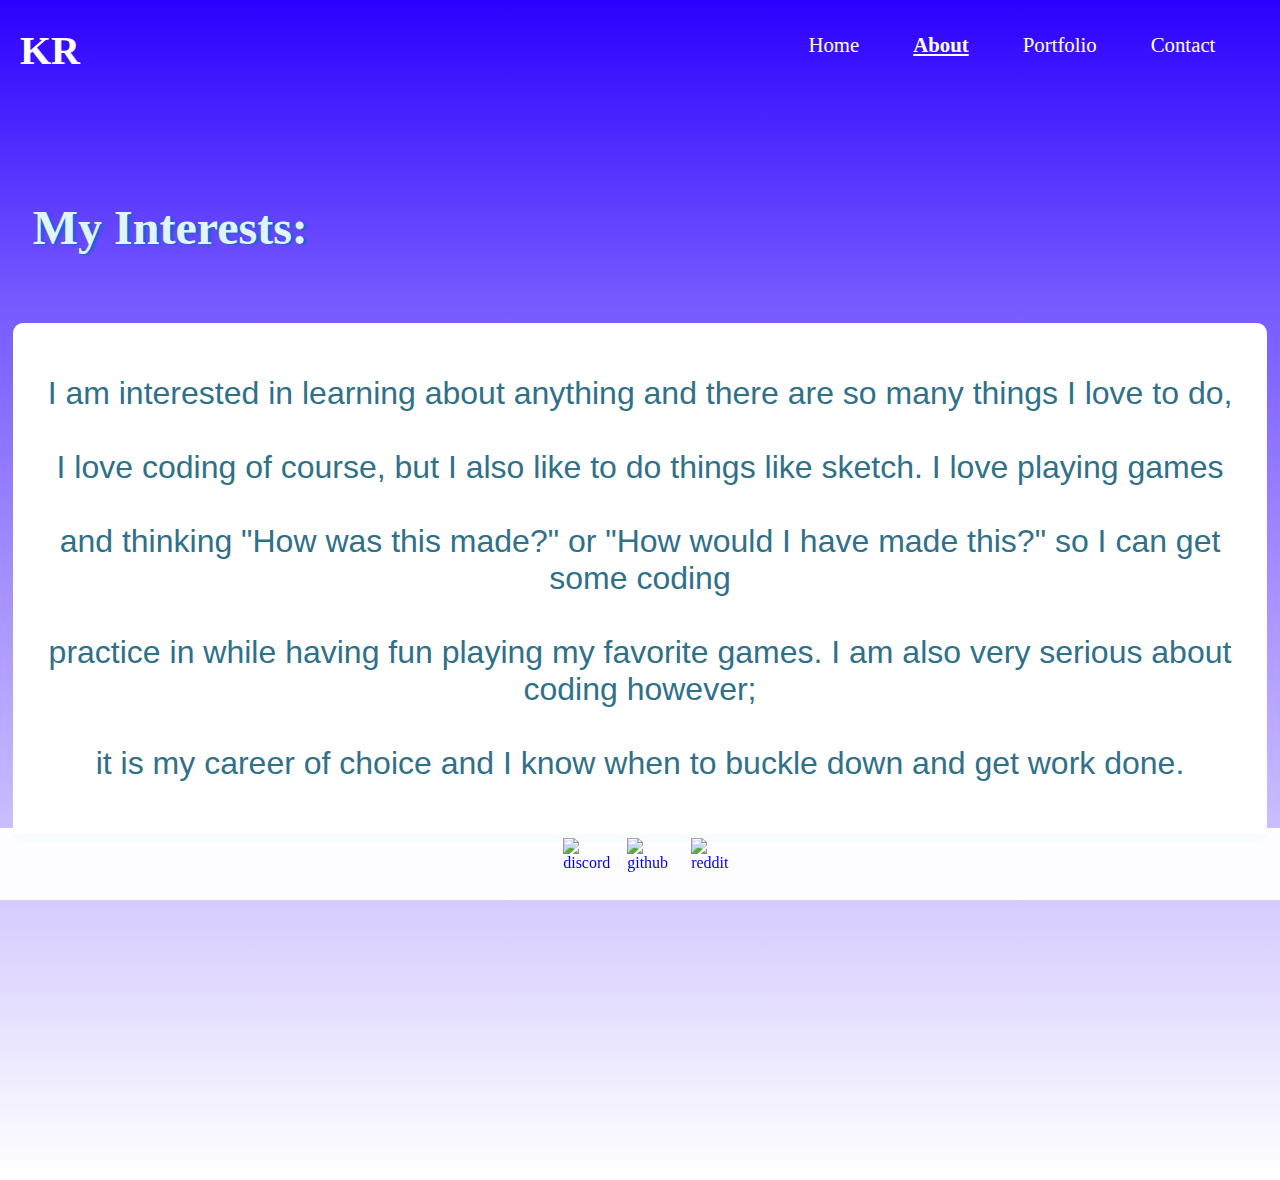
==== commit 9020f53d: "Changed paths" ====
--- a/about.html
+++ b/about.html
@@ -9,10 +9,10 @@
 <body>
   <header>
     <div id="links">
-      <a class="navlinks" href="C:\Users\kaden\Documents\Coursework\blockwork\personal_website_2\home.html">Home</a>
-      <a class="navlinks" id="currentpagelink" href="C:\Users\kaden\Documents\Coursework\blockwork\personal_website_2\about.html">About</a>
-      <a class="navlinks" href="C:\Users\kaden\Documents\Coursework\blockwork\personal_website_2\portfolio.html">Portfolio</a>
-      <a class="navlinks" href="C:\Users\kaden\Documents\Coursework\blockwork\personal_website_2\contact.html">Contact</a>
+      <a class="navlinks" href=home.html>Home</a>
+      <a class="navlinks" id="currentpagelink" href=about.html>About</a>
+      <a class="navlinks" href=portfolio.html>Portfolio</a>
+      <a class="navlinks" href=contact.html>Contact</a>
     </div>
     <div id="logo">
       <h1 id="logoname">KR</h1>
--- a/style.css
+++ b/style.css
@@ -1,11 +1,12 @@
 
 body{
   background-image: linear-gradient(to top, #ffffff, #d3c8ff, #a791ff, #7658ff, #2c00ff);
+  background-repeat: no-repeat;
 }
 
 header{
   z-index: 2;
-  width: 100vw;
+  width: 98.5vw;
   height: 8vh;
   margin: 0px auto;
   padding: 0px;
@@ -24,7 +25,8 @@
 }
 
 .navlinks{
-  padding: 20px 40px;
+  padding: 15px 15px;
+  margin: 0px 10px;
   z-index: 1;
   color: white;
   text-decoration: none;
@@ -42,8 +44,9 @@
   display: flex;
   justify-content: flex-start; 
   align-items: flex-start;
-  position: relative;
+  position: absolute;
   margin: 0px auto;
+  top: 0px;
   padding: 0px;
   z-index: -1;
   width: 20vw;
@@ -438,7 +441,7 @@
   display: flex;
   justify-content: space-between;
   align-items: flex-start;
-  margin: 15vh auto;
+  margin: 5vh auto;
   width: 40vw;
   height: 65vh;
   padding-left: 5vw;
@@ -472,6 +475,8 @@
   /* color: rgb(86, 86, 118); */
   color: rgb(224, 244, 253);
   text-shadow: 2px 1px 2px rgb(14, 53, 104);
+  -webkit-text-stroke-width: .2px;
+  -webkit-text-stroke-color: black;
 }
 
 .forminputs{
@@ -533,15 +538,24 @@
 }
 
 #congratsheader{
+  margin-top: 0vh;
   font-size: 4em;
   text-align: center;
   font-family:'Segoe UI', Tahoma, Geneva, Verdana, sans-serif;
+  color: rgb(65, 179, 255);
+  text-shadow: 3px 3px 3px rgb(0, 0, 0);
+  -webkit-text-stroke-width: 2px;
+  -webkit-text-stroke-color: black;
 }
 
 #recievedheader{
-  font-size: 1em;
+  font-size: 1.5em;
   text-align: center;
   font-family:Tahoma, Geneva, Verdana, sans-serif;
+  color: rgb(65, 179, 255);
+  text-shadow: 3px 3px 3px rgb(0, 0, 0);
+  -webkit-text-stroke-width: 1px;
+  -webkit-text-stroke-color: black;
 }
 
 footer{
@@ -575,7 +589,7 @@
   #formdiv{
     width: 80vw;
     height: 80vh;
-    margin: 20vh 0px;
+    margin: 10vh 0px;
   }
   .forminputs{
     width: 45vw;
@@ -622,7 +636,7 @@
     width: 99vw;
     height: 99vh;
     justify-content: flex-start;
-    margin: 20vh 0px;
+    margin: 10vh 0px;
     padding: 5px;
   }
   #formheader{
@@ -638,8 +652,13 @@
     padding: 0px;
     margin-left: 0%;
   }
+  #links{
+    width: 90vw;
+    margin-left: 85px;
+  }
   .navlinks{
     font-size: 1em;
+    padding: 20px 6px;
   }
   #submitbtn{
     font-size: 1em;
